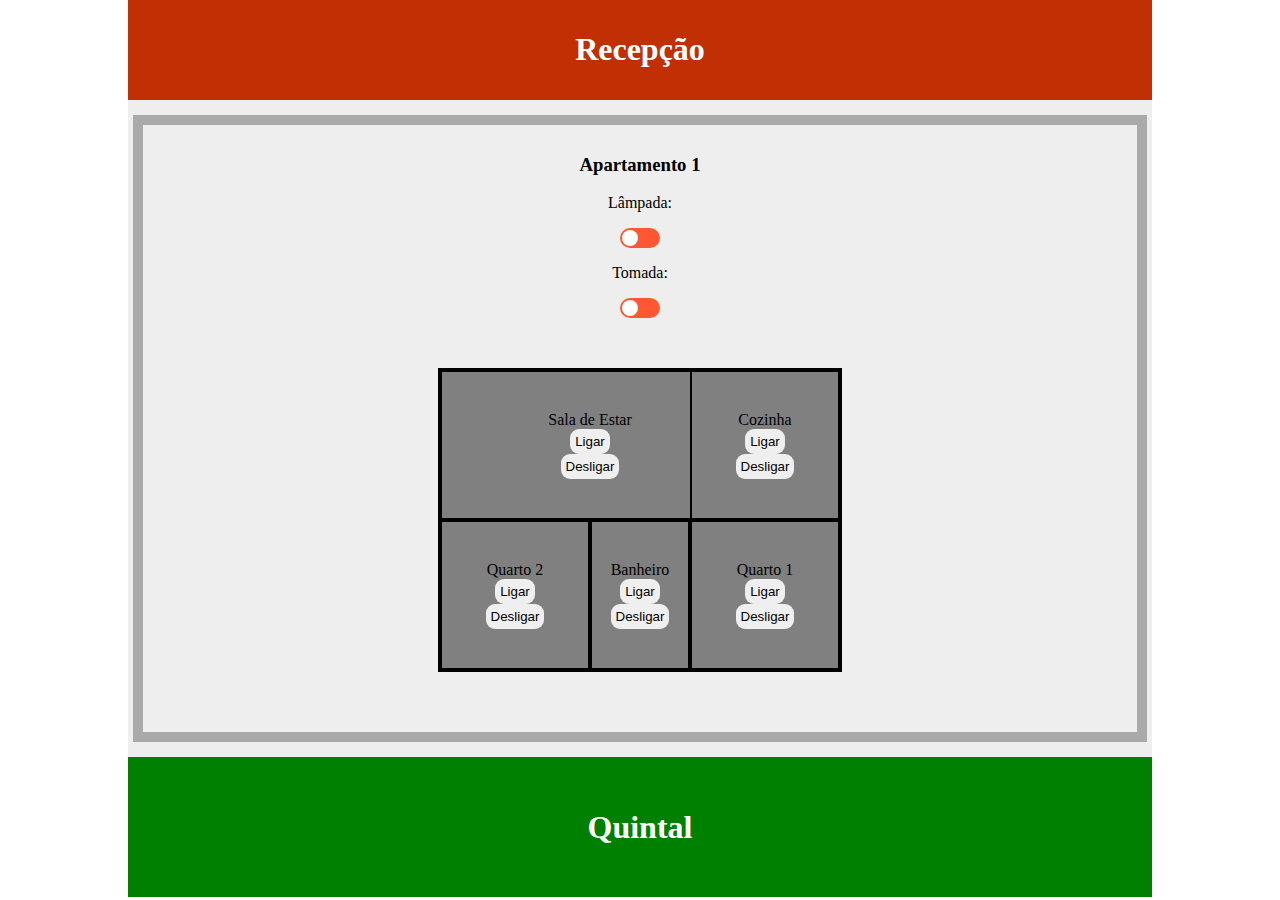
==== Paulo/index.html @ 7426275c "Add files via upload" ====
<!DOCTYPE html>
<html>

<head>
    <link rel="stylesheet" type="text/css" href="style.css">
</head>

<body>
    <div class="building">
        <div class="reception">
            <h1>Recepção</h1>
        </div>
        <div class="floors">
            <div class="floor">
                <div class="apartment">
                    <h3>Apartamento 1</h3>

                    <div class="device" id="luzes">
                        <p>Lâmpada:</p>
                        <label class="switch">
                            <input type="checkbox" id="lamp-1">
                            <span class="slider"></span>
                        </label>
                        <p id="lamp-status-1"></p>
                    </div>

                    <div class="device" id="geral">
                        <p>Tomada:</p>
                        <label class="switch">
                            <input type="checkbox" id="socket-1">
                            <span class="slider"></span>
                        </label>
                        <p id="socket-status-1"></p>
                    </div>

                    <div class="casa">
                        <div class="comodo" id="sala">Sala de Estar
                            <button id="btn-sala-on">Ligar</button>
                            <button id="btn-sala-off">Desligar</button>
                        </div>
                        <div class="comodo" id="cozinha">Cozinha
                            <button id="btn-cozinha-on">Ligar</button>
                            <button id="btn-cozinha-off">Desligar</button>
                        </div>
                        <div class="comodo" id="quarto2">Quarto 2
                            <button id="btn-quarto2-on">Ligar</button>
                            <button id="btn-quarto2-off">Desligar</button>
                        </div>
                        <div class="comodo" id="quarto">Quarto 1
                            <button id="btn-quarto-on">Ligar</button>
                            <button id="btn-quarto-off">Desligar</button>
                        </div>
                        <div class="comodo" id="banheiro">Banheiro
                            <button id="btn-banheiro-on">Ligar</button>
                            <button id="btn-banheiro-off">Desligar</button>
                        </div>
                    </div>

                </div>
                <!-- <div class="apartment"> -->
                    <!-- <h3>Apartamento 2</h3> -->

                    <!-- <div class="device"> -->
                        <!-- <p>Lâmpada:</p> -->
                        <!-- <label class="switch"> -->
                            <!-- <input type="checkbox" id="desligado"> -->
                            <!-- <span class="slider"></span> -->
                        <!-- </label> -->
                        <!-- <p id="lamp-status-1"></p> -->
                    <!-- </div> -->

                    <!-- <div class="device"> -->
                        <!-- <p>Tomada:</p> -->
                        <!-- <label class="switch"> -->
                            <!-- <input type="checkbox" id="socket-1"> -->
                            <!-- <span class="slider"></span> -->
                        <!-- </label> -->
                        <!-- <p id="socket-status-1"></p> -->
                    <!-- </div> -->

                    <!-- <div class="casa"> -->
                        <!-- <div class="comodo" id="sala">Sala de Estar</div> -->
                        <!-- <div class="comodo" id="cozinha">Quarto</div> -->
                        <!-- <div class="comodo" id="quarto2">Cozinha</div> -->
                        <!-- <div class="comodo" id="quarto">Quarto</div> -->
                        <!-- <div class="comodo" id="banheiro">Banheiro</div> -->
                    <!-- </div> -->
                <!-- </div> -->
            <!-- </div> -->
        </div>
    </div>
    <div class="quintal">
        <h1>Quintal</h1>
    </div>

    <script src="script.js"></script>

</body>

</html>
---- Paulo/style.css ----
body {
    font-family: 'Times New Roman', Times, serif;
    margin: 0;
    padding: 0;
}

.building {
    width: 80%;
    margin: 0 auto;
    display: flex;
    flex-direction: column;
}

.reception {
    background-color: #c03004;
    color: #FFF;
    text-align: center;
    padding: 10px;
}

.floors {
    display: flex;
    flex-direction: column;
    background-color: #EEE;
    align-items: center;
    justify-content: center;
}

.floor {
    display: flex;
    width: 100%;
    padding: 10px;
}

.apartment {
    flex: 1;
    border: 10px solid #AAA;
    margin: 5px;
    padding: 10px;
    text-align: center;
    position: center;
    align-items: center;
}

.switch {
    display: inline-block;
    position: relative;
    width: 40px;
    height: 20px;
}

.switch input {
    opacity: 0;
    width: 0;
    height: 0;
}

.slider {
    position: absolute;
    cursor: pointer;
    top: 0;
    left: 0;
    right: 0;
    bottom: 0;
    background-color: #ccc;
    transition: .4s;
    border-radius: 34px;
}

.slider:before {
    position: absolute;
    content: "";
    height: 16px;
    width: 16px;
    left: 2px;
    bottom: 2px;
    background-color: white;
    transition: .4s;
    border-radius: 50%;
}

input:checked+.slider {
    background-color: #4CAF50;
}

input:checked+.slider:before {
    transform: translateX(20px);
    background-color: white;
}

input:not(:checked)+.slider {
    background-color: #FF5733;
}

.casa {
    width: 400px;
    height: 300px;
    margin: 50px auto;
    border: 2px solid #000;
    position: relative;
}

.comodo {
    border: 2px solid #000;
    position: absolute;
    text-align: center;
    padding: 10px;
    box-sizing: border-box;
    display: flex;
    flex-direction: column;
    justify-content: center;
    align-items: center;
}

#sala {
    left: 0;
    background-color: gray;
    width: 300px;
    height: 150px;
    top: 0;
    left: 0;
}

#cozinha {
    right: 0;
    background-color: gray;
    width: 150px;
    height: 150px;
}

#quarto2 {
    left: 0;
    bottom: 8px;
    background-color: gray;
    width: 150px;
    height: 150px;
    bottom: 0;
}

#quarto {
    right: 0;
    bottom: 0;
    background-color: gray;
    width: 150px;
    height: 150px;
    bottom: 0;
}

#banheiro {
    left: 150px;
    bottom: 0;
    background-color: gray;
    width: 100px;
    height: 150px;
}

.quintal {
    background-color: green;
    color: #FFF;
    text-align: center;
    padding: 30px;
}
button {
    border: none;
    padding: 5px;
    text-decoration: none;
    cursor: pointer;
    transition: background .3s;
    border-radius: 9px;
}
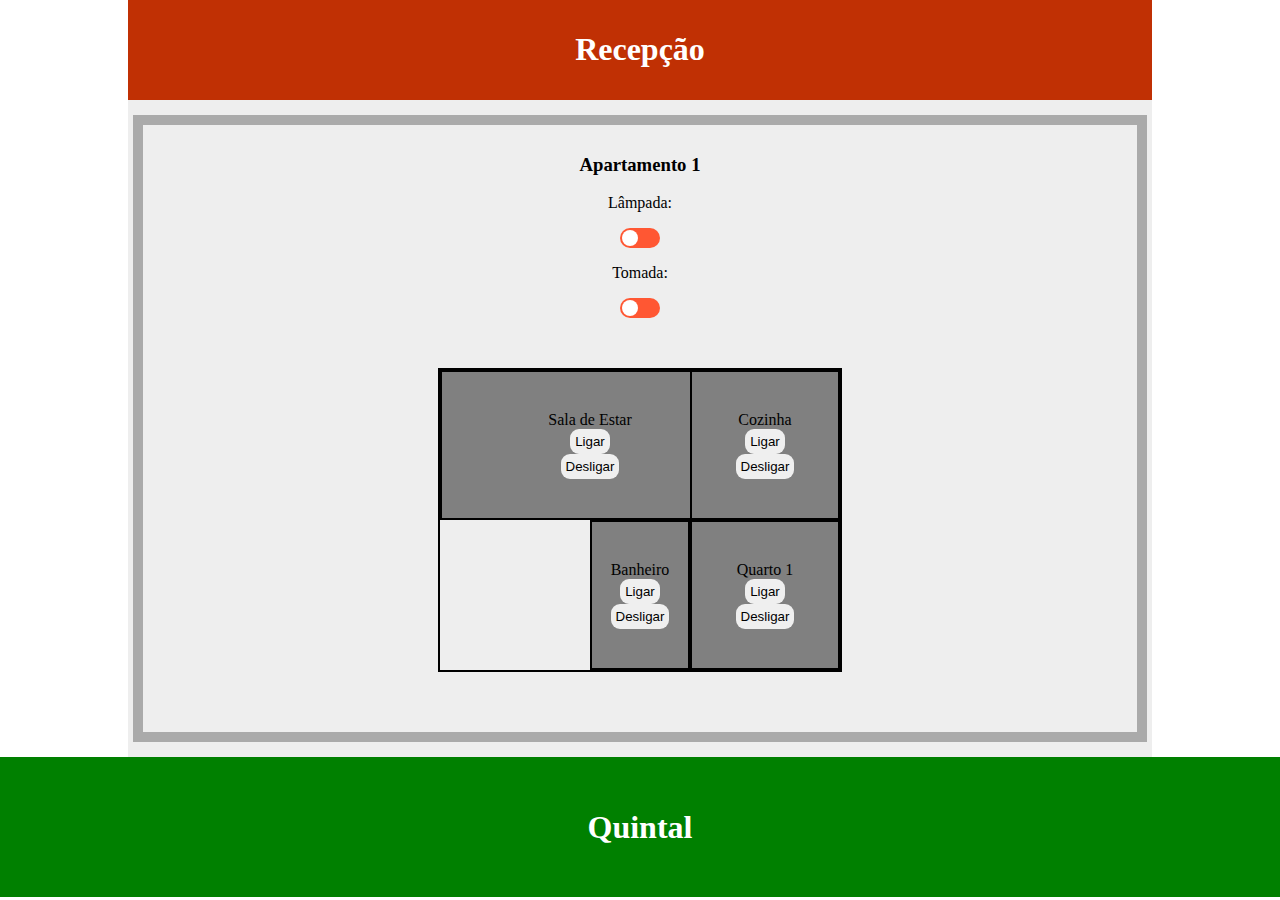
==== commit 057b0141: "Atualizar o index.html" ====
--- a/Paulo/index.html
+++ b/Paulo/index.html
@@ -1,10 +1,8 @@
 <!DOCTYPE html>
 <html>
-
 <head>
     <link rel="stylesheet" type="text/css" href="style.css">
 </head>
-
 <body>
     <div class="building">
         <div class="reception">
@@ -14,7 +12,6 @@
             <div class="floor">
                 <div class="apartment">
                     <h3>Apartamento 1</h3>
-
                     <div class="device" id="luzes">
                         <p>Lâmpada:</p>
                         <label class="switch">
@@ -23,7 +20,6 @@
                         </label>
                         <p id="lamp-status-1"></p>
                     </div>
-
                     <div class="device" id="geral">
                         <p>Tomada:</p>
                         <label class="switch">
@@ -32,7 +28,6 @@
                         </label>
                         <p id="socket-status-1"></p>
                     </div>
-
                     <div class="casa">
                         <div class="comodo" id="sala">Sala de Estar
                             <button id="btn-sala-on">Ligar</button>
@@ -42,7 +37,7 @@
                             <button id="btn-cozinha-on">Ligar</button>
                             <button id="btn-cozinha-off">Desligar</button>
                         </div>
-                        <div class="comodo" id="quarto2">Quarto 2
+                        <div class "comodo" id="quarto2">Quarto 2
                             <button id="btn-quarto2-on">Ligar</button>
                             <button id="btn-quarto2-off">Desligar</button>
                         </div>
@@ -55,46 +50,13 @@
                             <button id="btn-banheiro-off">Desligar</button>
                         </div>
                     </div>
-
                 </div>
-                <!-- <div class="apartment"> -->
-                    <!-- <h3>Apartamento 2</h3> -->
-
-                    <!-- <div class="device"> -->
-                        <!-- <p>Lâmpada:</p> -->
-                        <!-- <label class="switch"> -->
-                            <!-- <input type="checkbox" id="desligado"> -->
-                            <!-- <span class="slider"></span> -->
-                        <!-- </label> -->
-                        <!-- <p id="lamp-status-1"></p> -->
-                    <!-- </div> -->
-
-                    <!-- <div class="device"> -->
-                        <!-- <p>Tomada:</p> -->
-                        <!-- <label class="switch"> -->
-                            <!-- <input type="checkbox" id="socket-1"> -->
-                            <!-- <span class="slider"></span> -->
-                        <!-- </label> -->
-                        <!-- <p id="socket-status-1"></p> -->
-                    <!-- </div> -->
-
-                    <!-- <div class="casa"> -->
-                        <!-- <div class="comodo" id="sala">Sala de Estar</div> -->
-                        <!-- <div class="comodo" id="cozinha">Quarto</div> -->
-                        <!-- <div class="comodo" id="quarto2">Cozinha</div> -->
-                        <!-- <div class="comodo" id="quarto">Quarto</div> -->
-                        <!-- <div class="comodo" id="banheiro">Banheiro</div> -->
-                    <!-- </div> -->
-                <!-- </div> -->
-            <!-- </div> -->
+            </div>
         </div>
     </div>
     <div class="quintal">
         <h1>Quintal</h1>
     </div>
-
     <script src="script.js"></script>
-
 </body>
-
 </html>